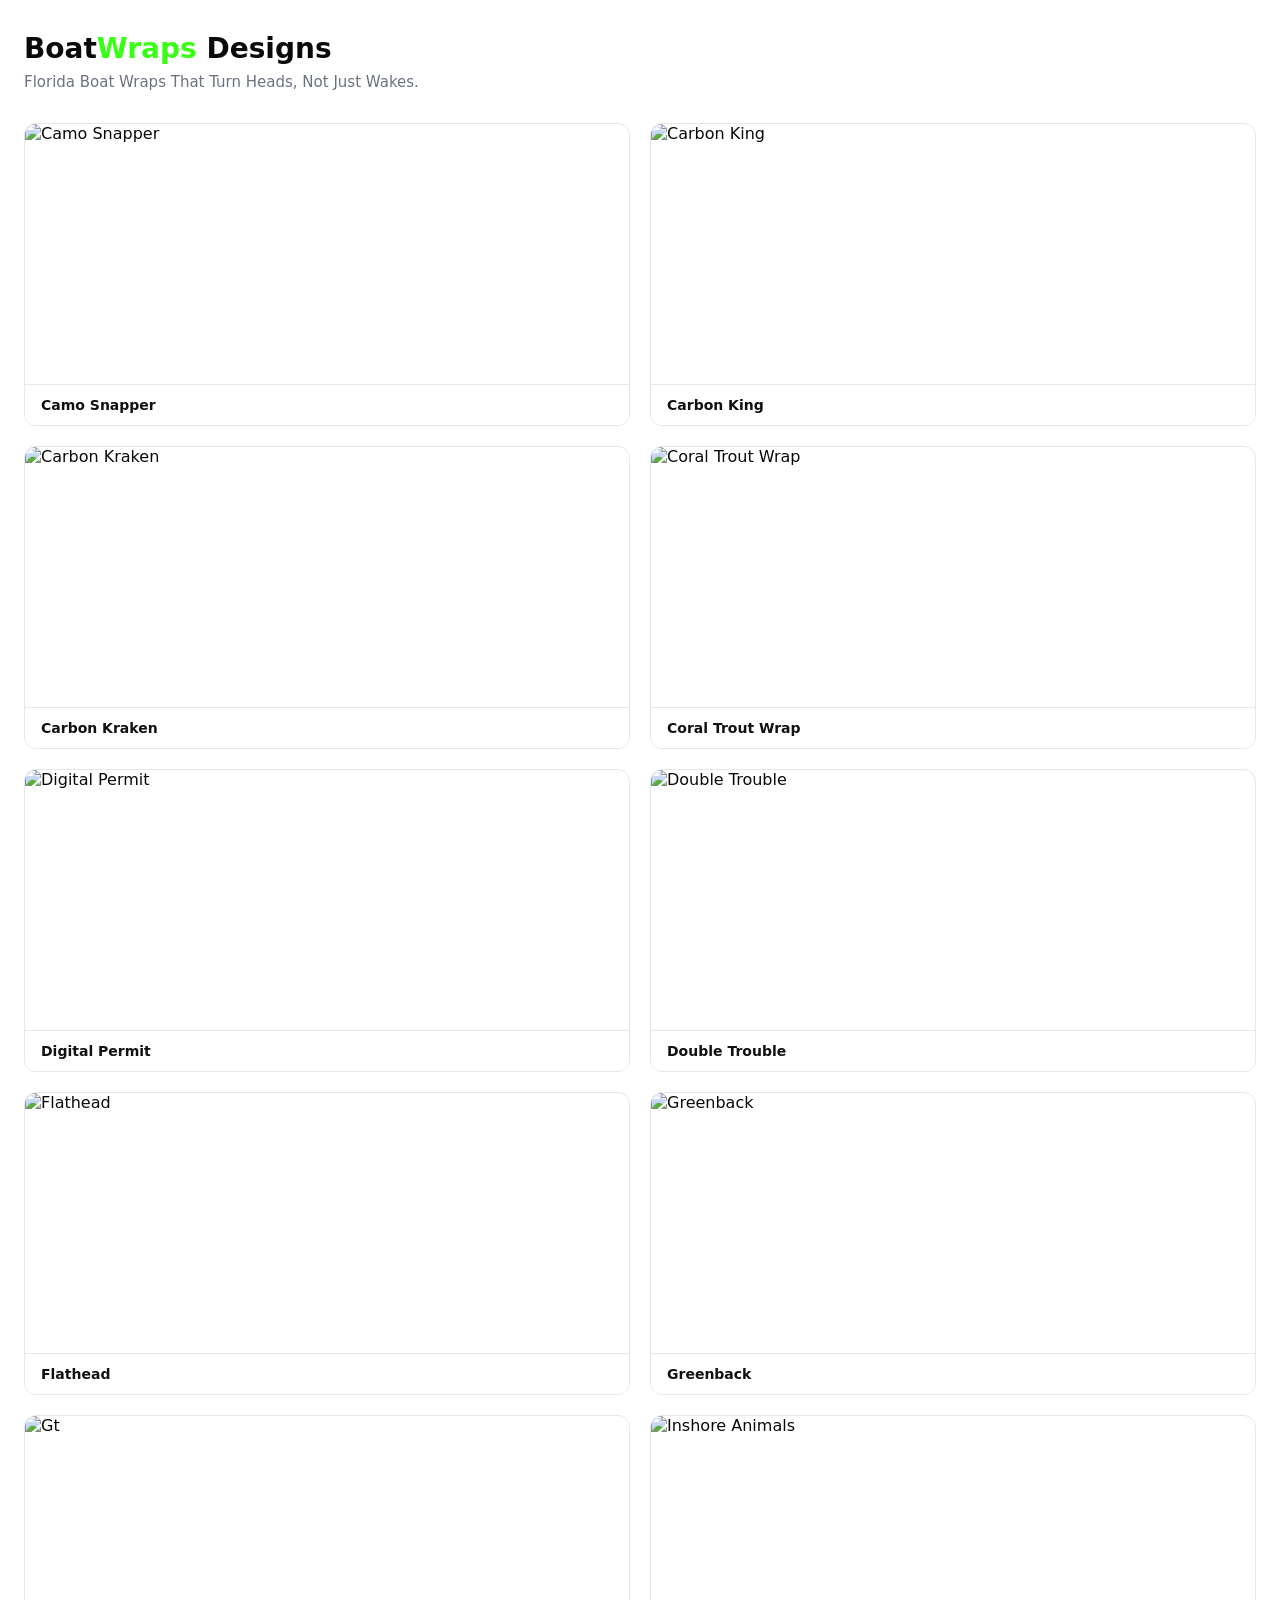
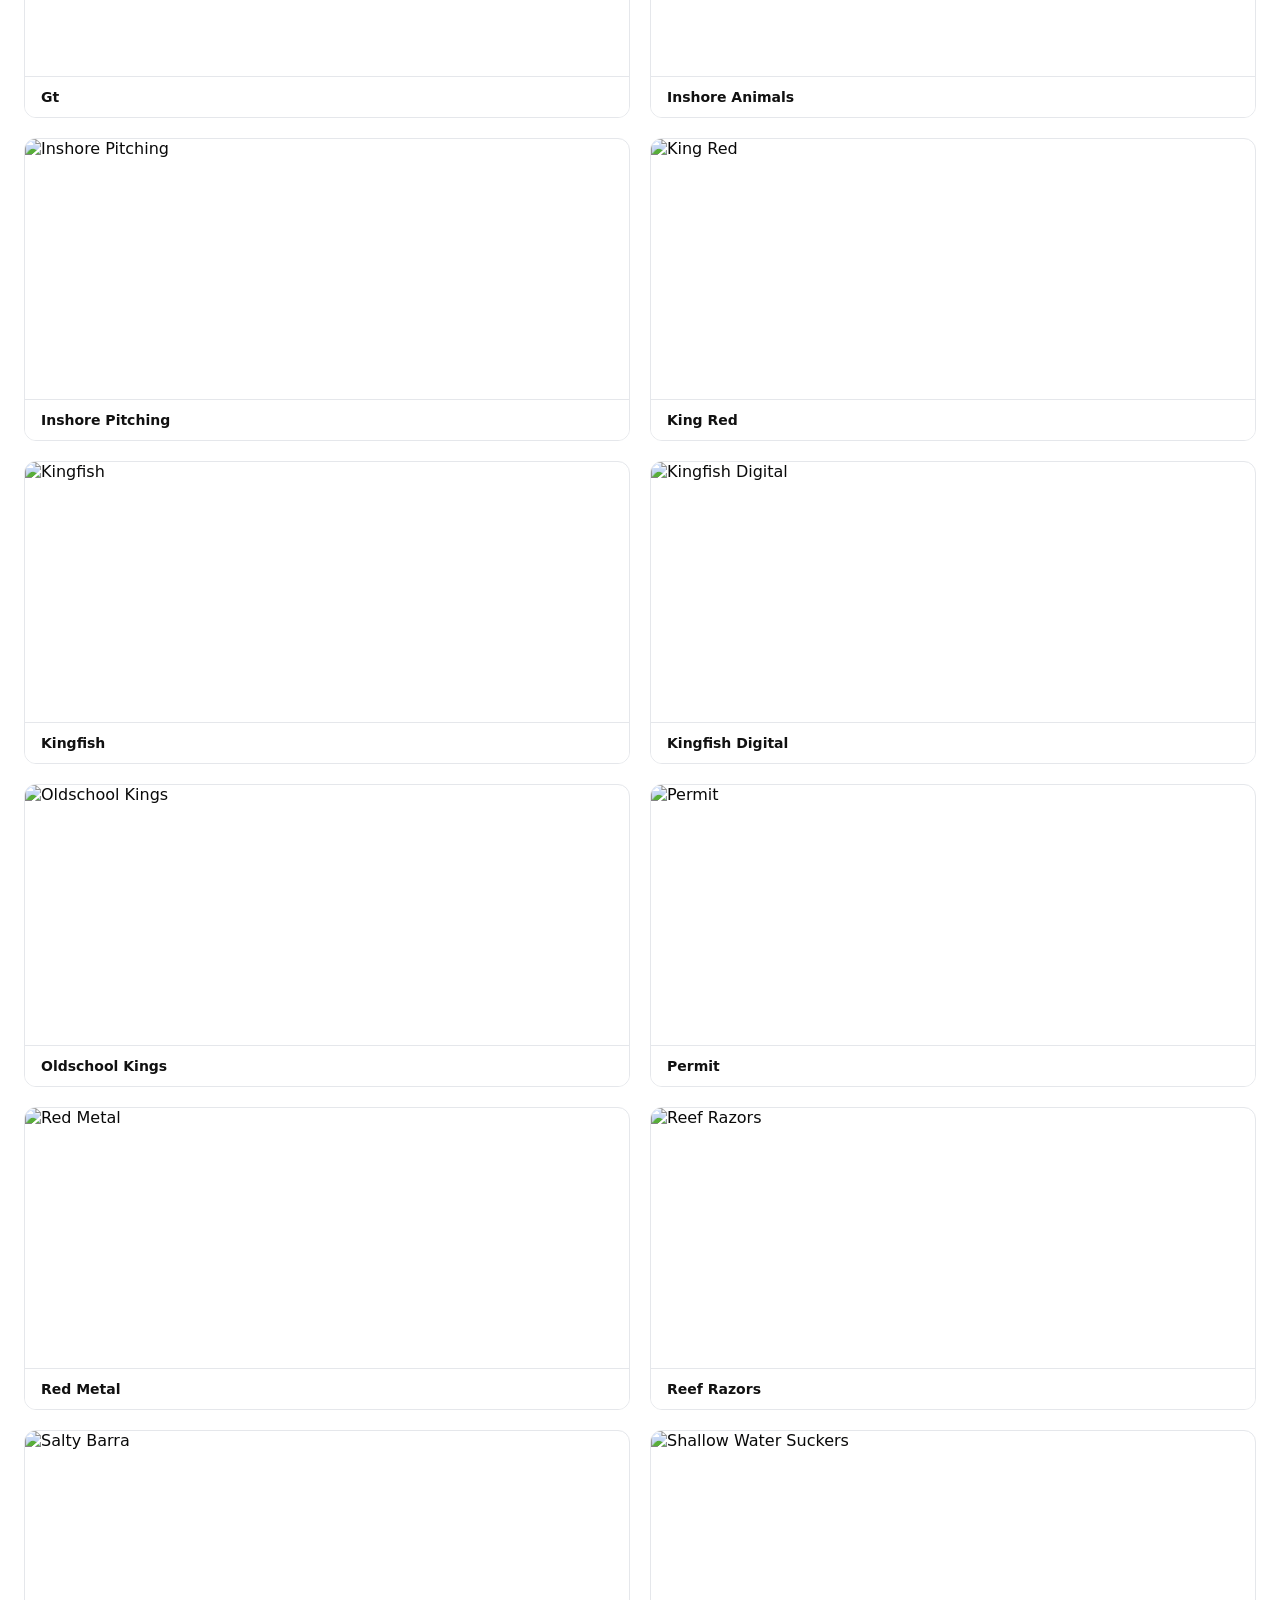
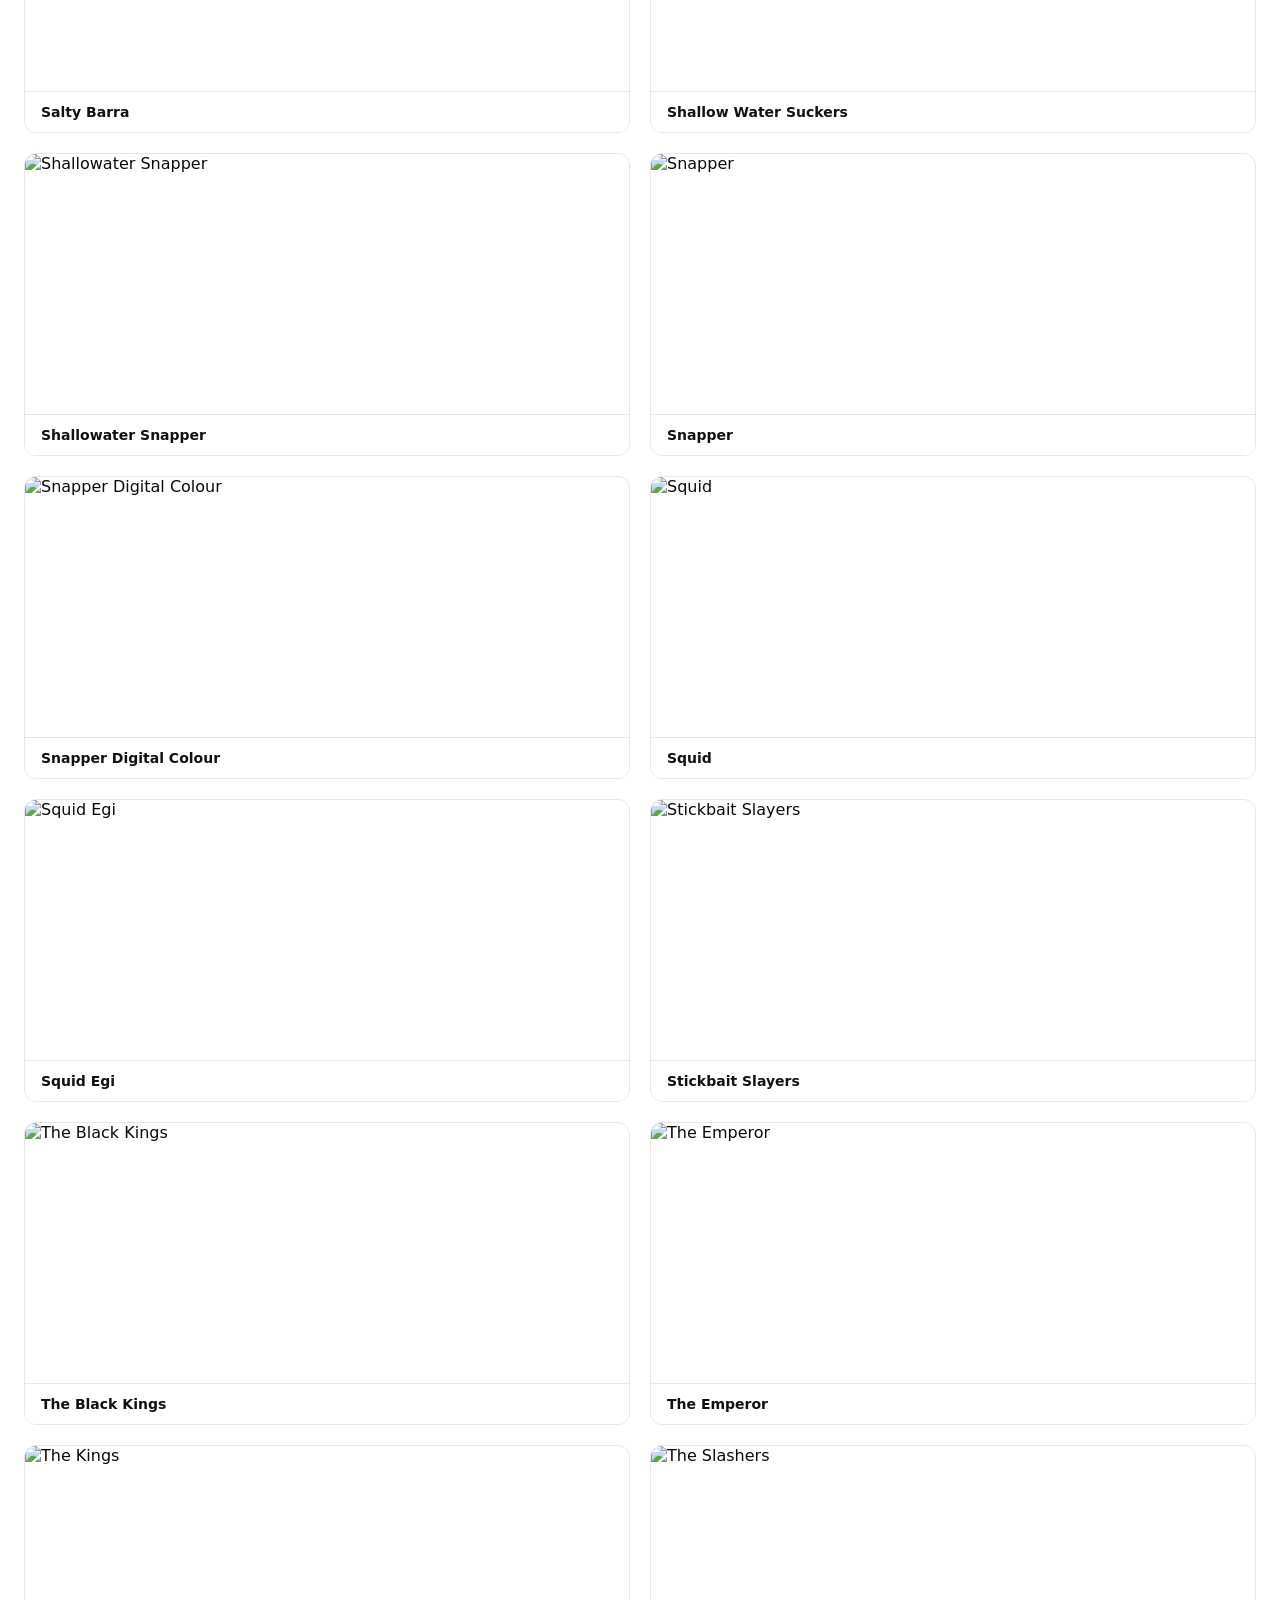
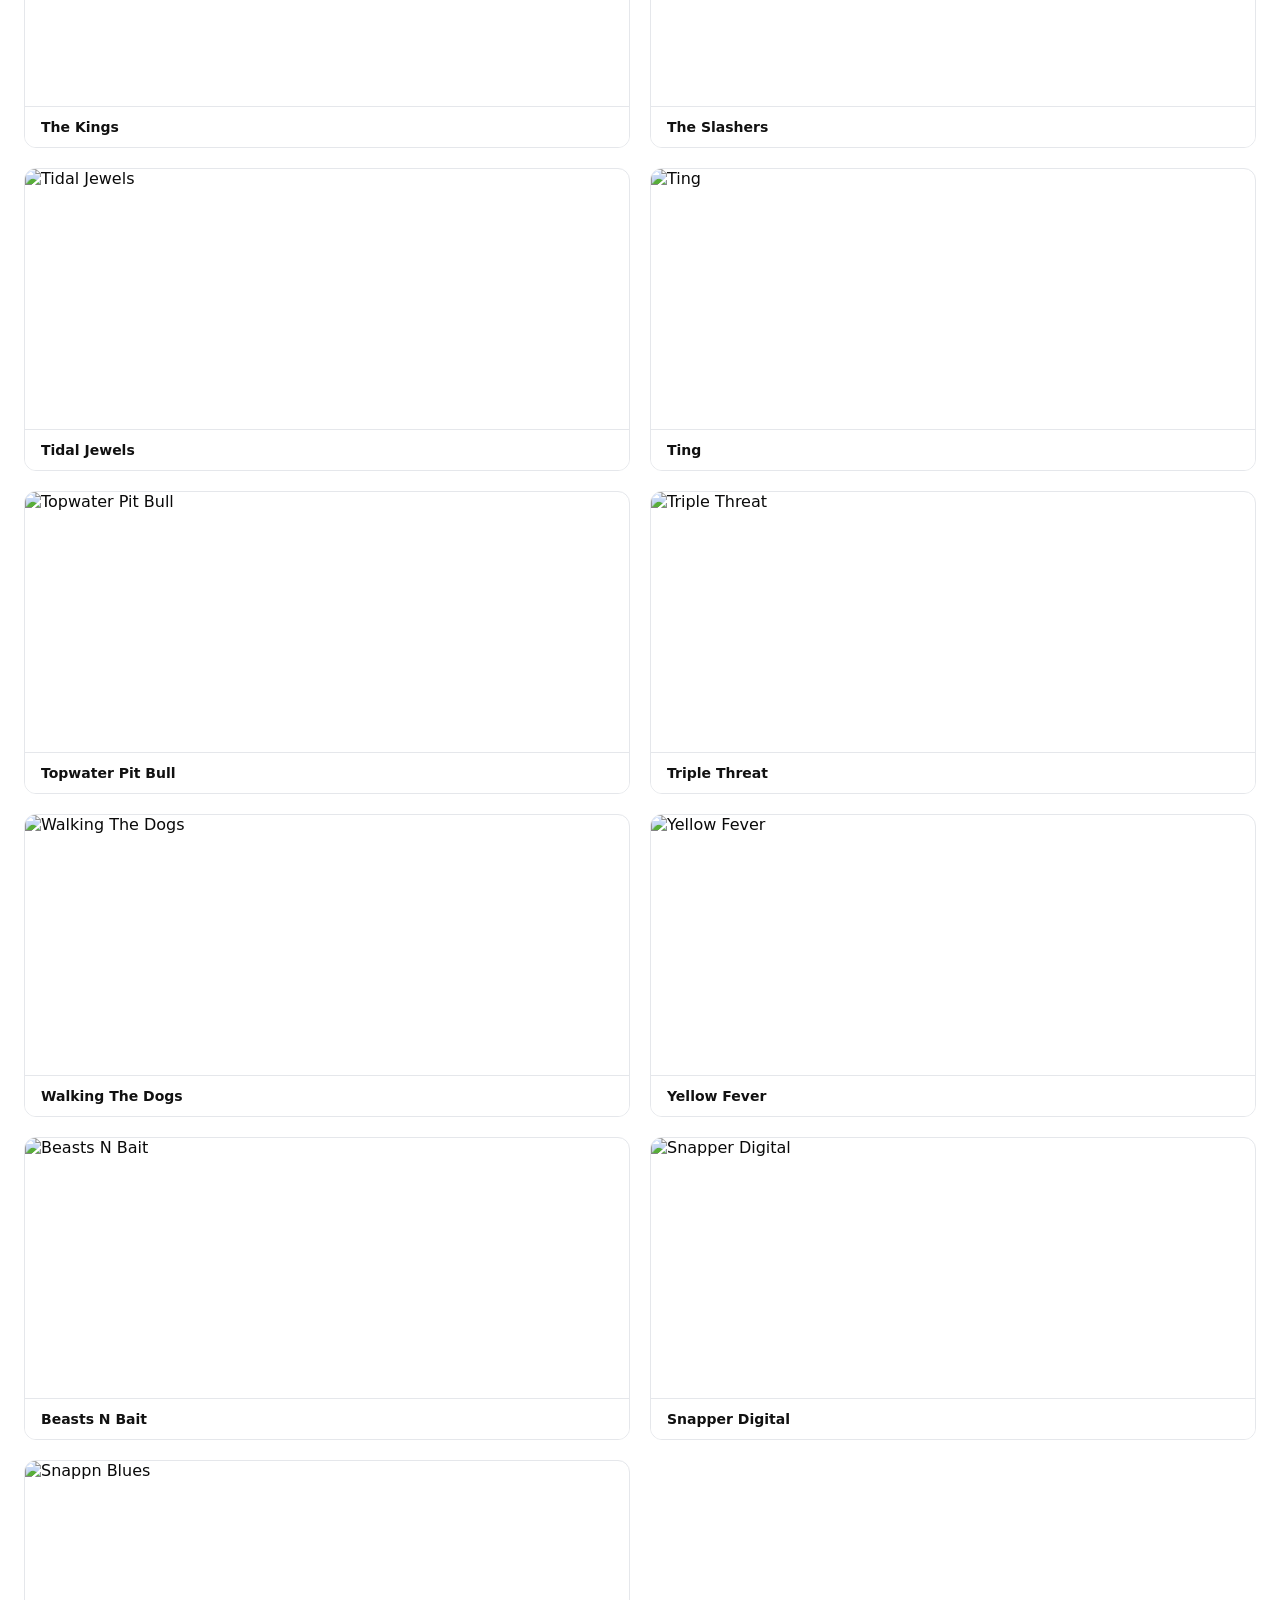
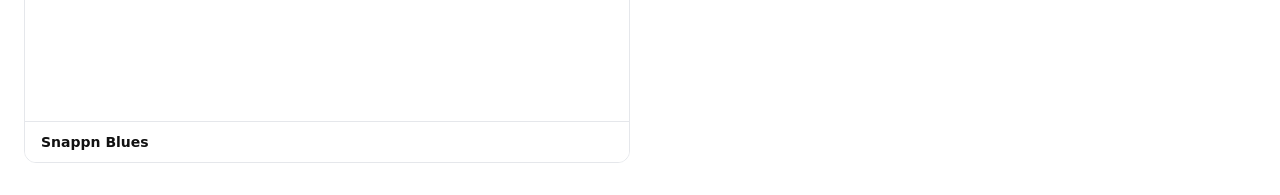
==== SkinsCamo/index.html @ 5e8c41a3 "Add files via upload" ====
<!DOCTYPE html>
<html lang="en">
<head>
  <meta charset="UTF-8">
  <meta name="viewport" content="width=device-width, initial-scale=1.0">
  <title>Inshore & Reef Designs — BoatWraps</title>
  <style>
    * { box-sizing: border-box; margin: 0; padding: 0; }

    body {
      font-family: system-ui, -apple-system, sans-serif;
      background: #fff;
      color: #0a0a0a;
      padding: 32px 24px;
    }

    h1 { font-size: 28px; font-weight: 900; margin-bottom: 8px; }
    h1 span { color: #39ff14; }

    p.sub { color: #6b7280; margin-bottom: 32px; font-size: 15px; }

    .gallery {
      display: grid;
      grid-template-columns: 1fr 1fr;
      gap: 20px;
    }

    @media (max-width: 600px) {
      .gallery { grid-template-columns: 1fr; }
    }

    .gallery-item {
      border: 1px solid #e5e7eb;
      border-radius: 12px;
      overflow: hidden;
      transition: box-shadow 0.15s ease, transform 0.15s ease;
    }

    .gallery-item:hover {
      box-shadow: 0 8px 24px rgba(0,0,0,0.1);
      transform: translateY(-2px);
    }

    .gallery-item img {
      width: 100%;
      height: 260px;
      object-fit: cover;
      display: block;
      cursor: pointer;
    }

    @media (max-width: 600px) {
      .gallery-item img { height: 220px; }
    }

    .caption {
      padding: 12px 16px;
      font-size: 14px;
      font-weight: 600;
      color: #111;
      border-top: 1px solid #e5e7eb;
      background: #fff;
    }

    .lightbox {
      position: fixed;
      inset: 0;
      background: rgba(0,0,0,0.88);
      display: flex;
      align-items: center;
      justify-content: center;
      opacity: 0;
      pointer-events: none;
      transition: opacity 0.2s ease;
      z-index: 999;
      padding: 24px;
    }

    .lightbox.open { opacity: 1; pointer-events: auto; }

    .lightbox img {
      max-width: min(96vw, 1200px);
      max-height: 88vh;
      border-radius: 12px;
      display: block;
    }

    .lb-close {
      position: absolute;
      top: 16px; right: 18px;
      background: #000; color: #fff;
      border: none; border-radius: 10px;
      padding: 8px 14px; font-size: 26px;
      line-height: 1; cursor: pointer;
    }

    .lb-close:hover { background: #39ff14; color: #000; }
  </style>
</head>
<body>

  <h1>Boat<span>Wraps</span> Designs</h1>
  <p class="sub">Florida Boat Wraps That Turn Heads, Not Just Wakes.</p>

  <div class="gallery" id="gallery"></div>

  <div class="lightbox" id="lightbox">
    <button class="lb-close" id="lbClose">&times;</button>
    <img id="lbImg" src="" alt="">
  </div>

  <script>
    const images = [
      "camo-snapper-boat-wrap.png",
      "carbon-king-boatwraps.png",
      "carbon-kraken-boat-wrap.png",
      "coral-trout-wrap-1.png",
      "digital-permit-boatwraps.png",
      "double-trouble-boatwrap.png",
      "flathead-boatwraps.png",
      "greenback-boatwraps.png",
      "gt-boatwraps.png",
      "inshore-animals-boat-wrap.png",
      "inshore-pitching-boatwraps.png",
      "king-red-boatwrap.png",
      "kingfish-boatwraps.png",
      "kingfish-digital-boatwraps.png",
      "oldschool-kings-boatwrap.png",
      "permit-boatwraps.png",
      "red-metal.png",
      "reef-razors-boatwraps.png",
      "salty-barra-boatwraps.png",
      "shallow-water-suckers-boat-wrap.png",
      "shallowater-snapper-boatwraps.png",
      "snapper-boatwraps.png",
      "snapper-digital-colour-boatwraps.png",
      "squid-boatwraps.png",
      "squid-egi-boatwraps.png",
      "stickbait-slayers-boatwrap.png",
      "the-black-kings-boatwraps.png",
      "the-emperor-boat-wrap.png",
      "the-kings-boatwraps.png",
      "the-slashers-boatwrap.png",
      "tidal-jewels-boatwraps.png",
      "ting.png",
      "topwater-pit-bull-boat-wrap.png",
      "triple-threat-boatwraps.png",
      "walking-the-dogs-boatwraps.png",
      "yellow-fever-1.png",
      "beasts-n-bait-boat-wrap.jpg",
      "snapper-digital-boatwraps-.jpg",
      "snappn-blues-boat-wrap.jpg",
    ];

    function fileToTitle(filename) {
      return filename
        .replace(/\.[^/.]+$/, '')
        .replace(/[-_]+/g, ' ')
        .replace(/\b(boatwraps?|boatwrap|boat wrap)\b/gi, '')
        .replace(/\s*\d+\s*$/, '')
        .replace(/\s{2,}/g, ' ')
        .trim()
        .replace(/\b\w/g, c => c.toUpperCase());
    }

    const gallery = document.getElementById('gallery');

    images.forEach(function(filename) {
      const item = document.createElement('div');
      item.className = 'gallery-item';

      const img = document.createElement('img');
      img.src = filename;
      img.alt = fileToTitle(filename);
      img.loading = 'lazy';
      img.addEventListener('click', function() { openLightbox(filename); });

      const caption = document.createElement('div');
      caption.className = 'caption';
      caption.textContent = fileToTitle(filename);

      item.appendChild(img);
      item.appendChild(caption);
      gallery.appendChild(item);
    });

    const lb      = document.getElementById('lightbox');
    const lbImg   = document.getElementById('lbImg');
    const lbClose = document.getElementById('lbClose');

    function openLightbox(src) {
      lbImg.src = src;
      lb.classList.add('open');
    }

    lbClose.addEventListener('click', function() { lb.classList.remove('open'); });
    lb.addEventListener('click', function(e) { if (e.target === lb) lb.classList.remove('open'); });
    document.addEventListener('keydown', function(e) { if (e.key === 'Escape') lb.classList.remove('open'); });
  </script>

</body>
</html>
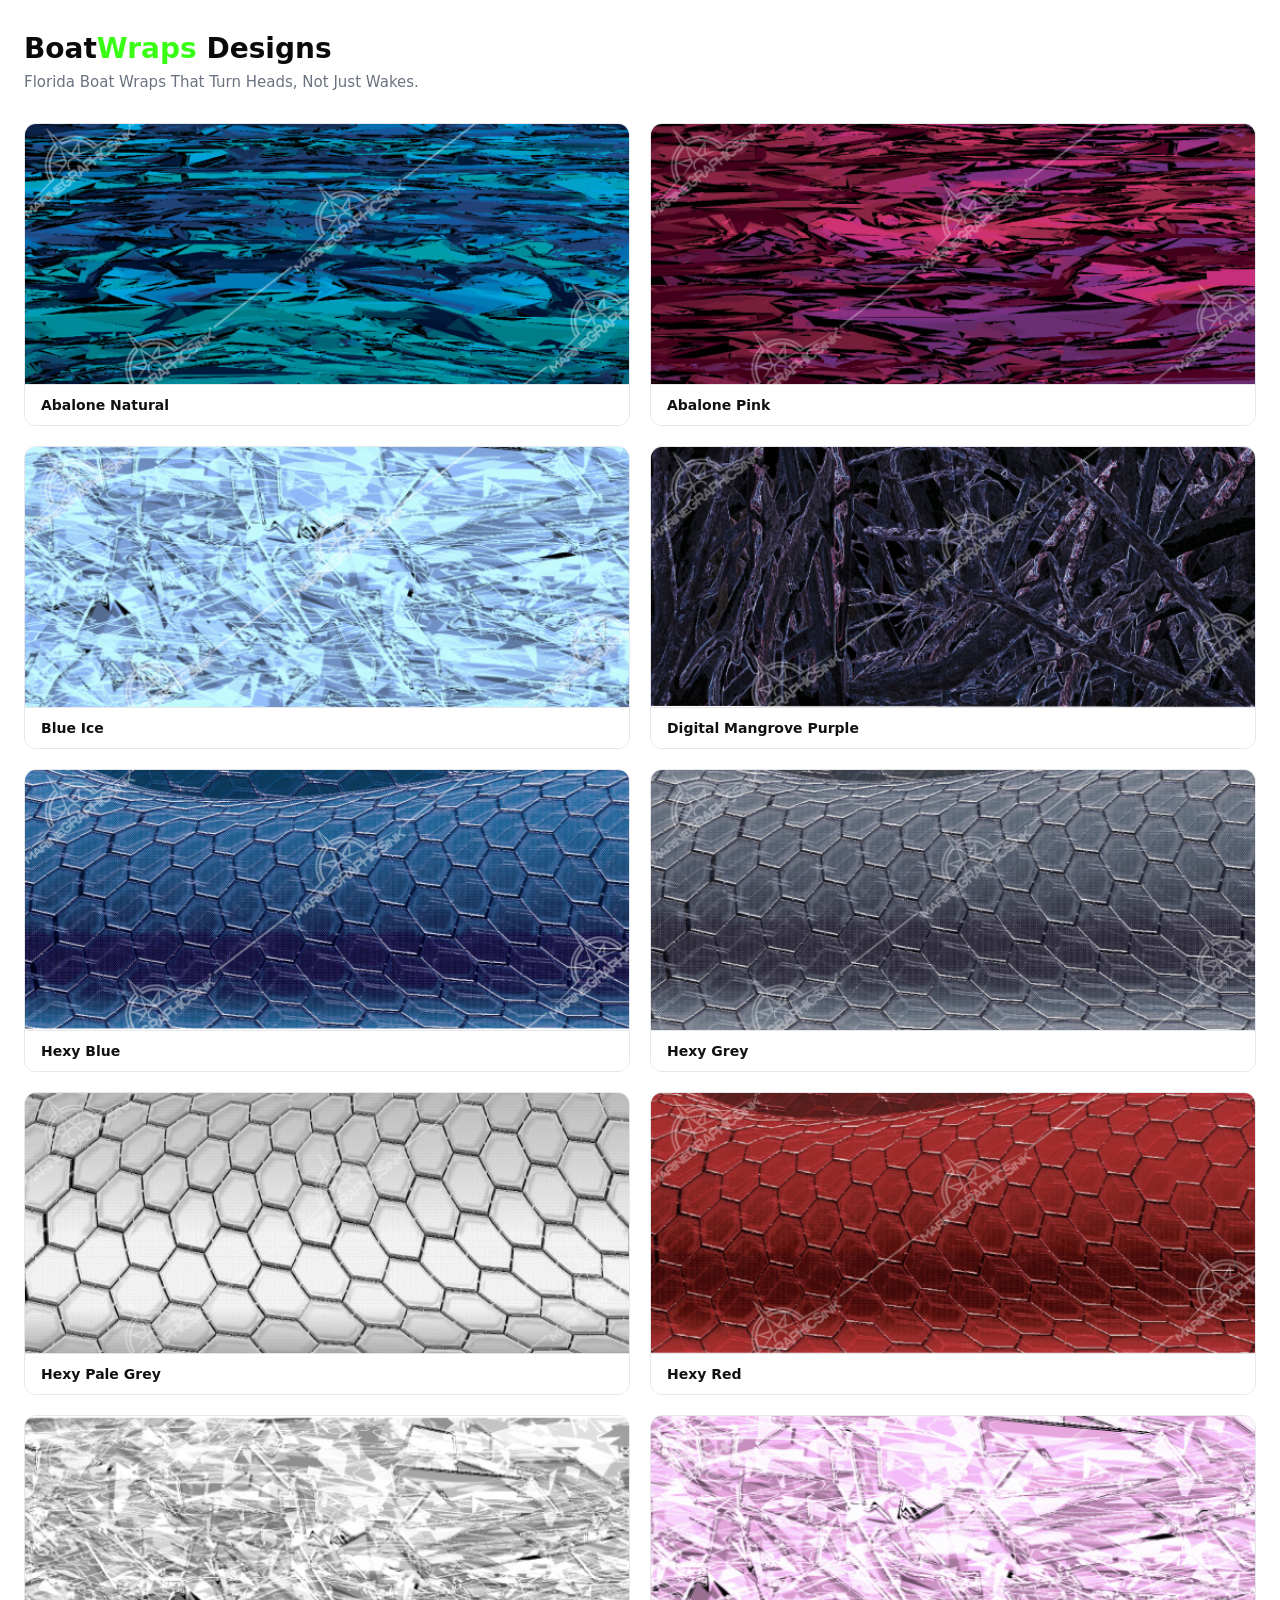
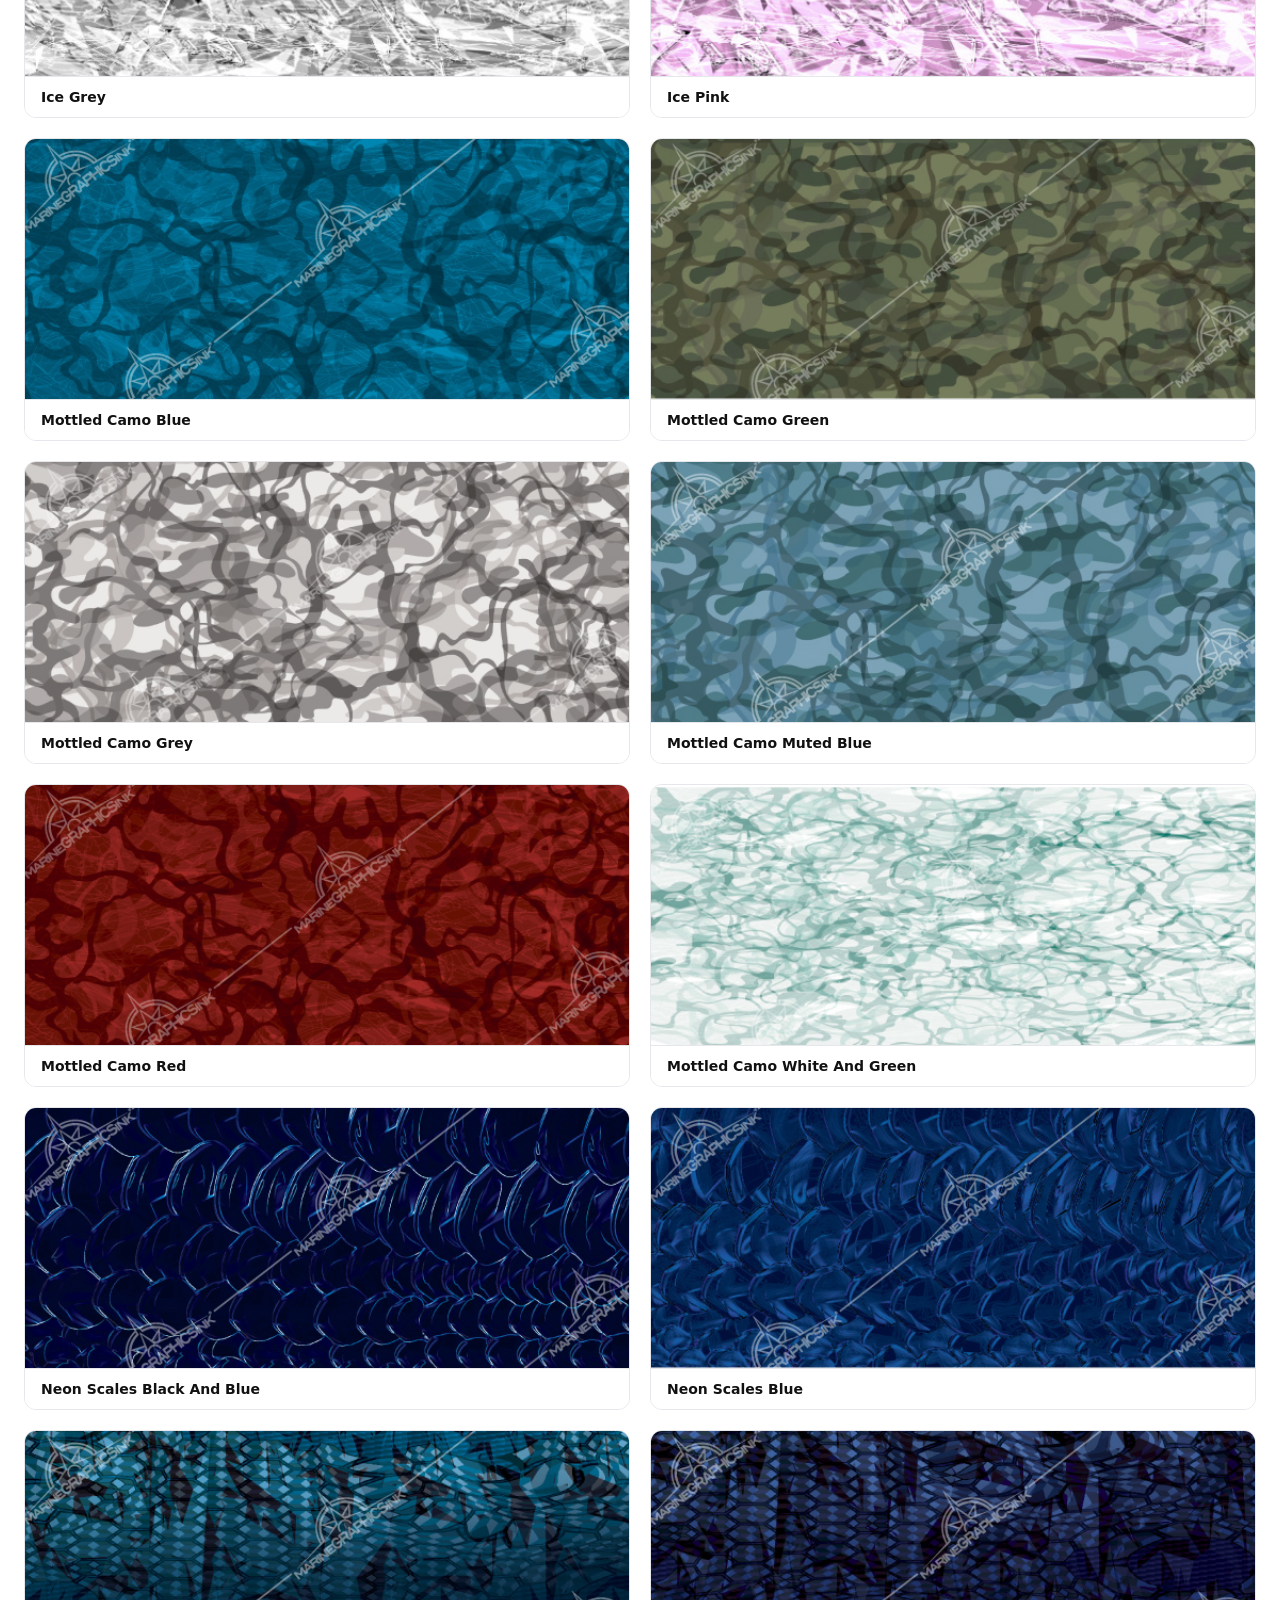
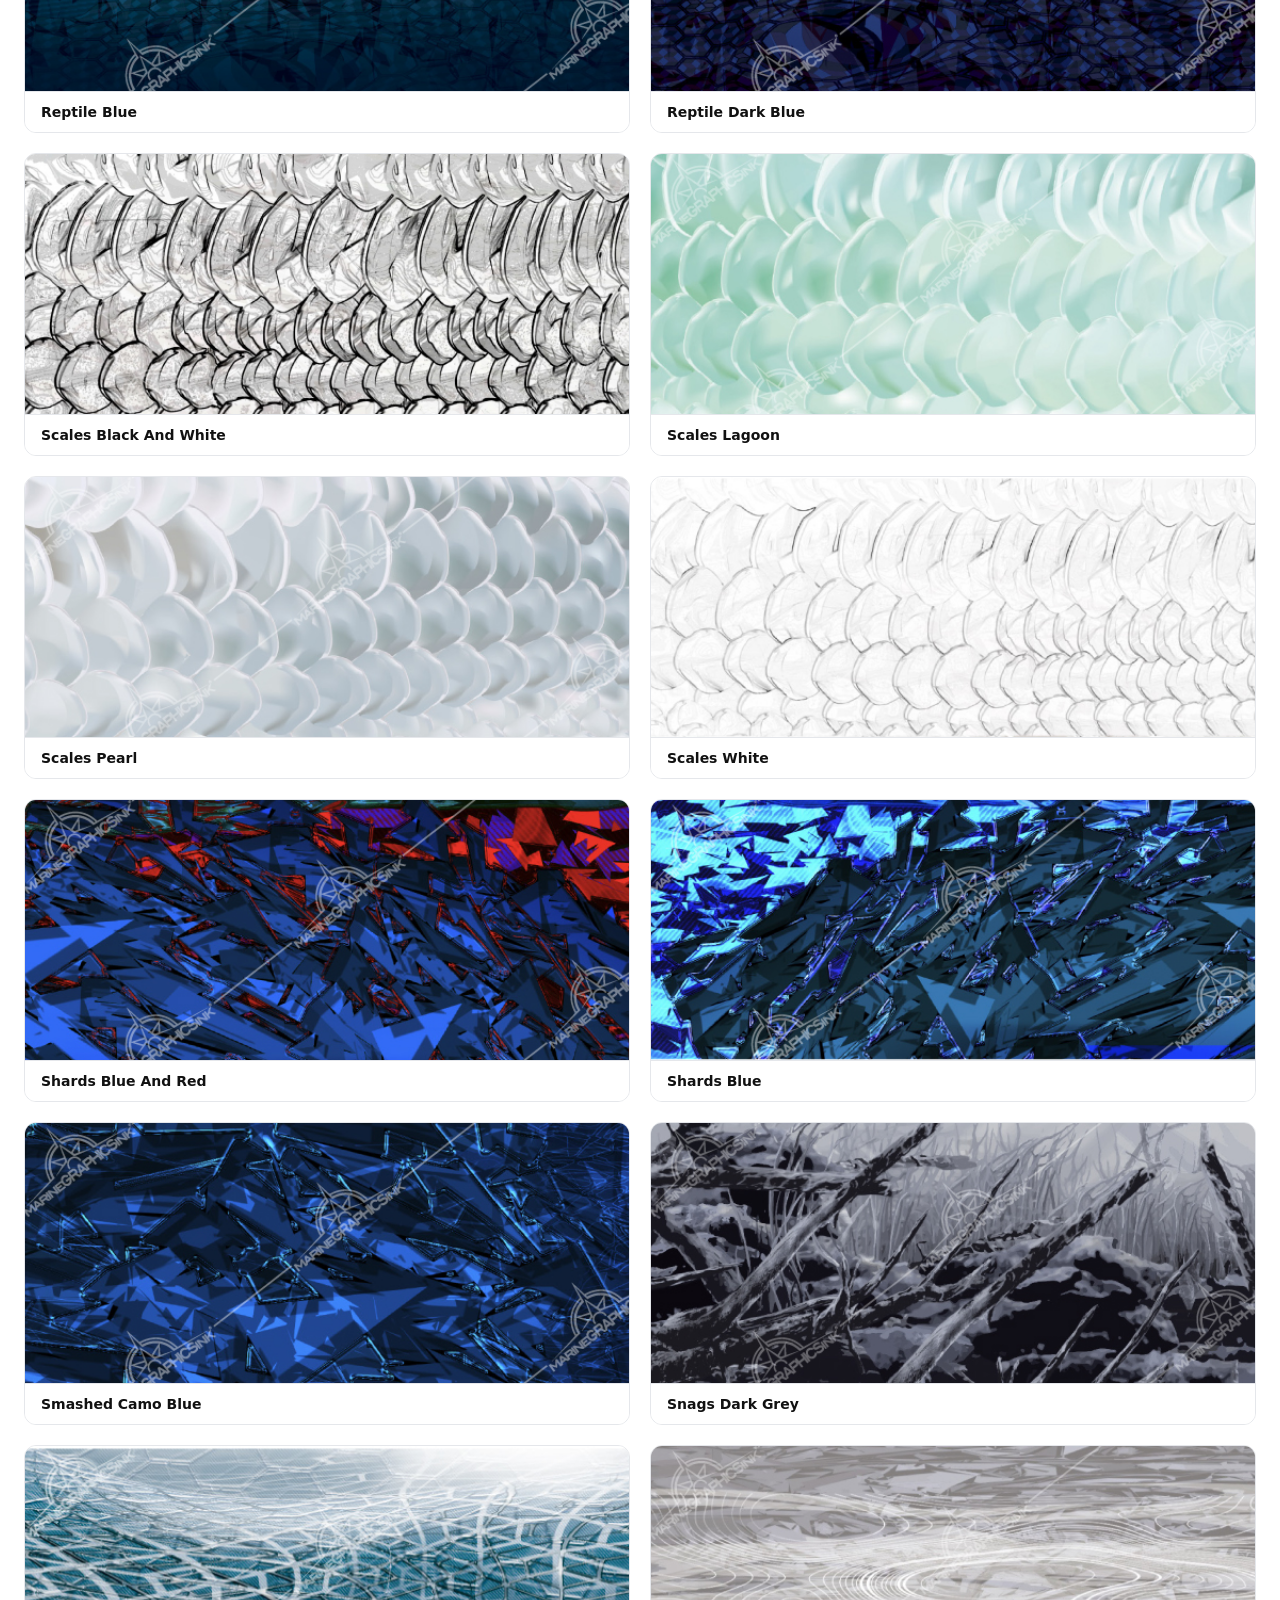
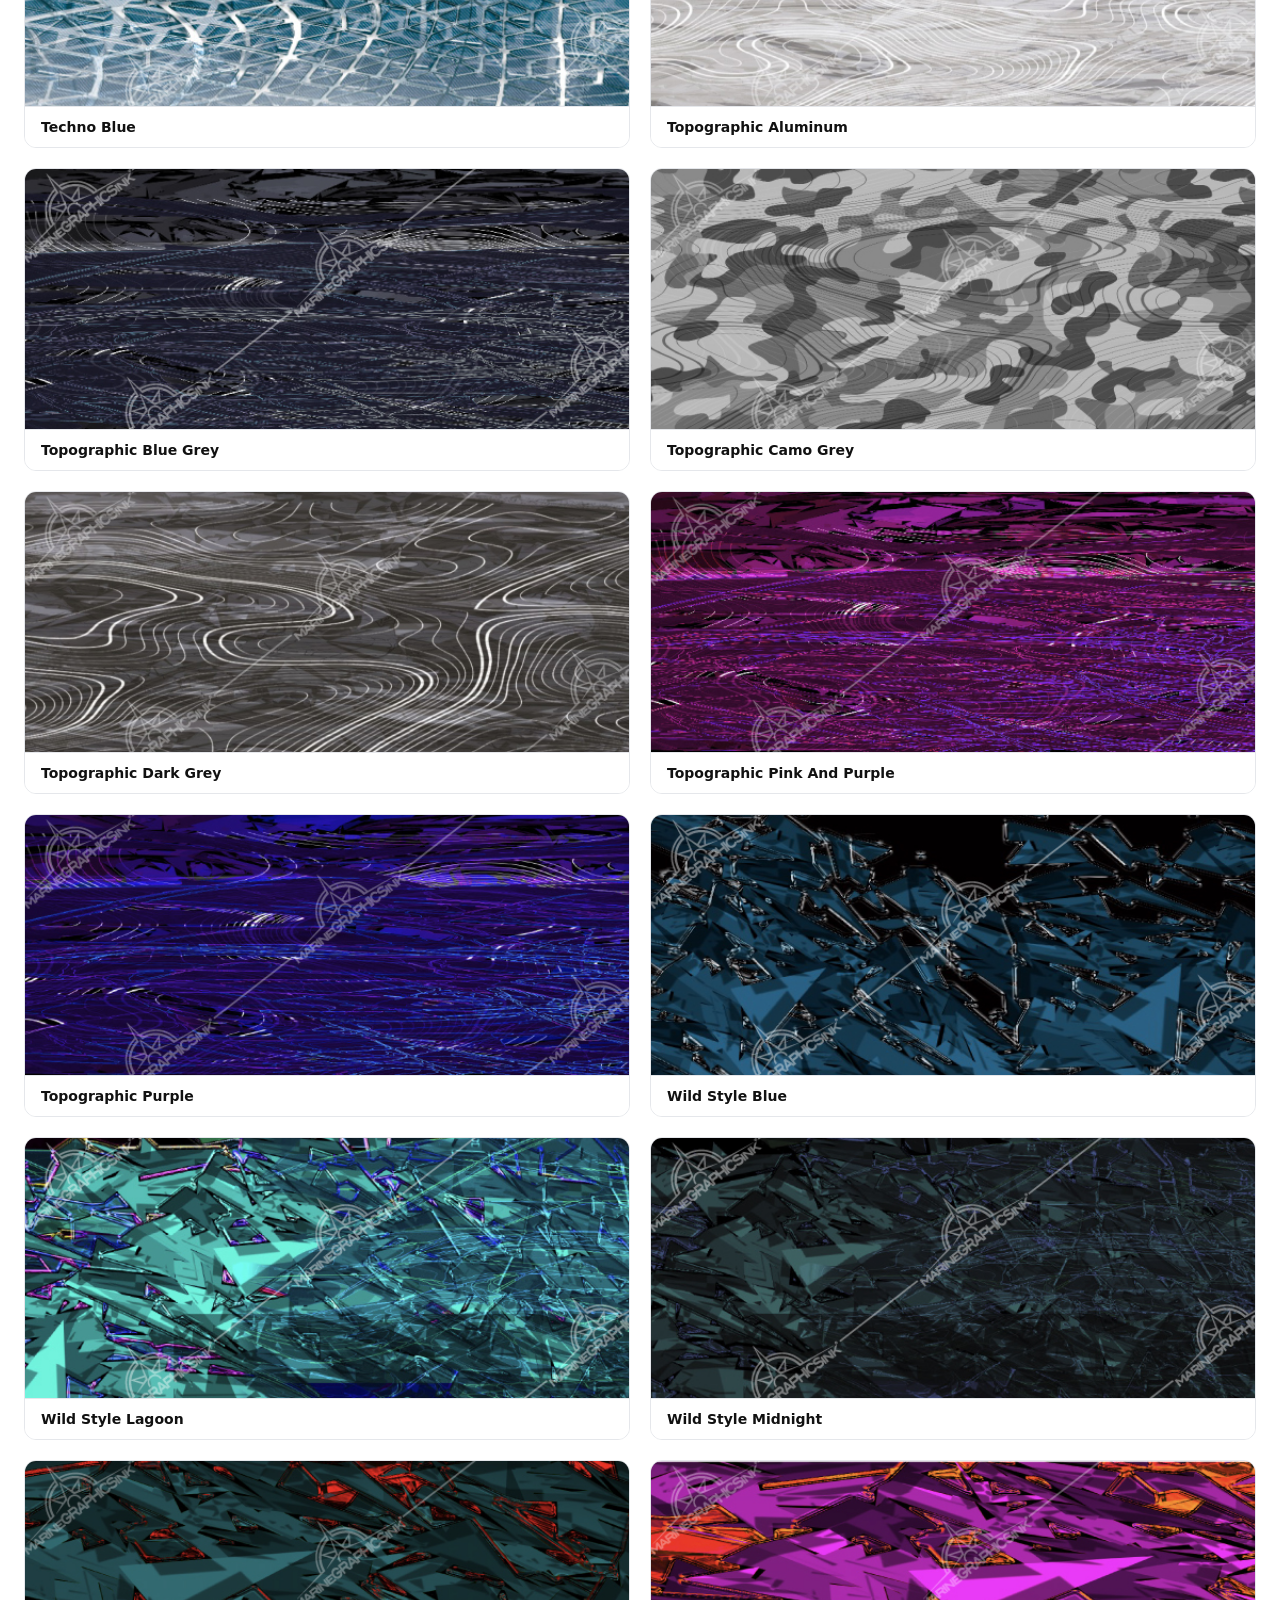
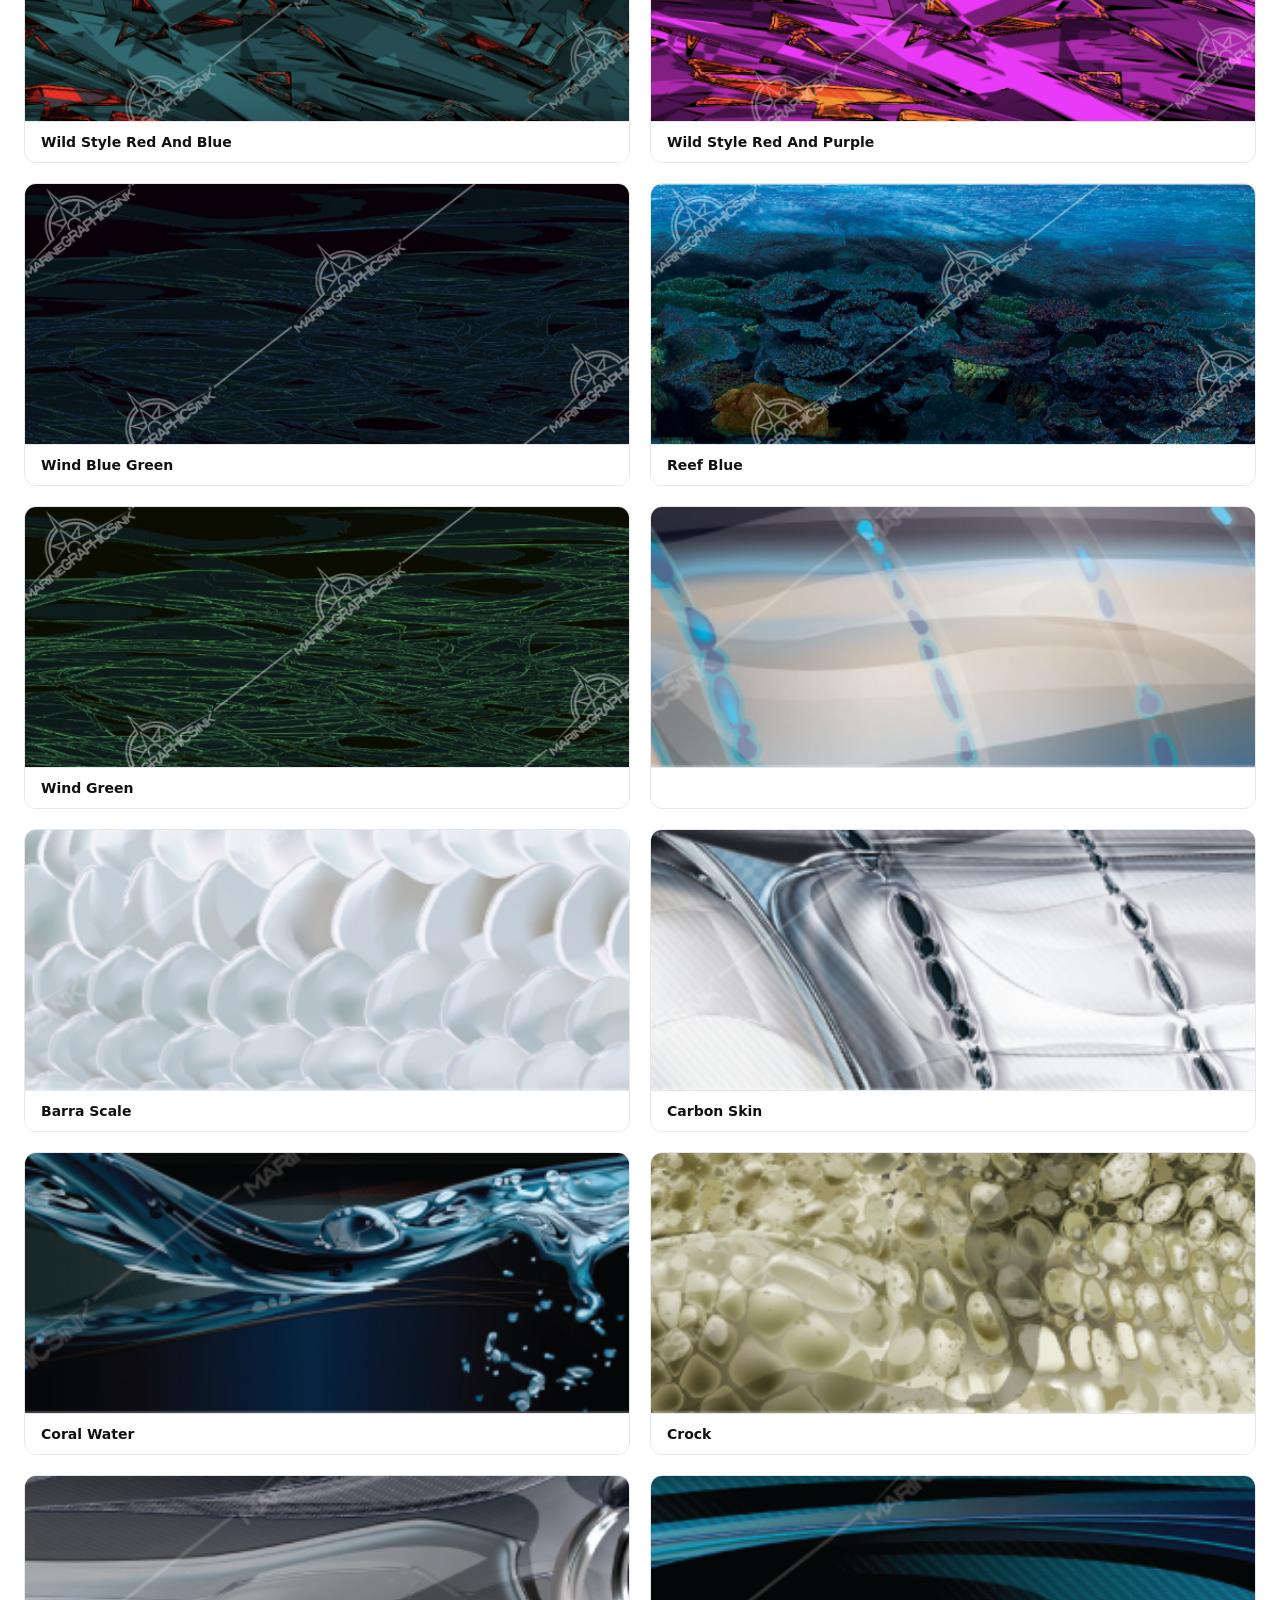
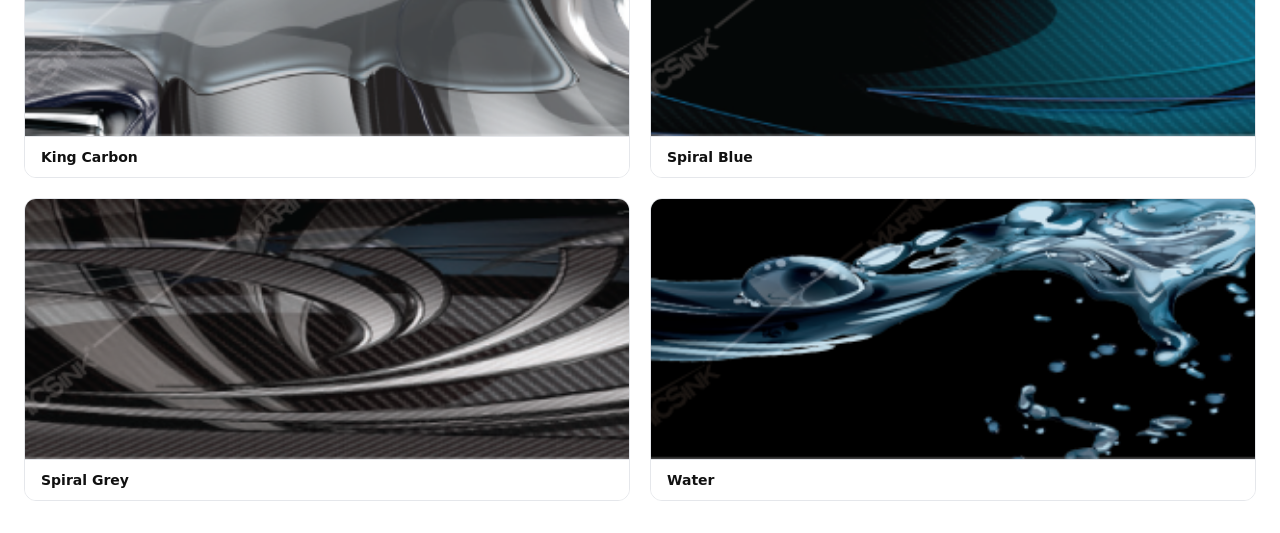
==== commit 7a063ede: "Add files via upload" ====
--- a/SkinsCamo/index.html
+++ b/SkinsCamo/index.html
@@ -3,7 +3,7 @@
 <head>
   <meta charset="UTF-8">
   <meta name="viewport" content="width=device-width, initial-scale=1.0">
-  <title>Inshore & Reef Designs — BoatWraps</title>
+  <title>Wrap Designs — BoatWraps</title>
   <style>
     * { box-sizing: border-box; margin: 0; padding: 0; }
 
@@ -62,6 +62,7 @@
       background: #fff;
     }
 
+    /* Lightbox */
     .lightbox {
       position: fixed;
       inset: 0;
@@ -111,52 +112,67 @@
 
   <script>
     const images = [
-      "camo-snapper-boat-wrap.png",
-      "carbon-king-boatwraps.png",
-      "carbon-kraken-boat-wrap.png",
-      "coral-trout-wrap-1.png",
-      "digital-permit-boatwraps.png",
-      "double-trouble-boatwrap.png",
-      "flathead-boatwraps.png",
-      "greenback-boatwraps.png",
-      "gt-boatwraps.png",
-      "inshore-animals-boat-wrap.png",
-      "inshore-pitching-boatwraps.png",
-      "king-red-boatwrap.png",
-      "kingfish-boatwraps.png",
-      "kingfish-digital-boatwraps.png",
-      "oldschool-kings-boatwrap.png",
-      "permit-boatwraps.png",
-      "red-metal.png",
-      "reef-razors-boatwraps.png",
-      "salty-barra-boatwraps.png",
-      "shallow-water-suckers-boat-wrap.png",
-      "shallowater-snapper-boatwraps.png",
-      "snapper-boatwraps.png",
-      "snapper-digital-colour-boatwraps.png",
-      "squid-boatwraps.png",
-      "squid-egi-boatwraps.png",
-      "stickbait-slayers-boatwrap.png",
-      "the-black-kings-boatwraps.png",
-      "the-emperor-boat-wrap.png",
-      "the-kings-boatwraps.png",
-      "the-slashers-boatwrap.png",
-      "tidal-jewels-boatwraps.png",
-      "ting.png",
-      "topwater-pit-bull-boat-wrap.png",
-      "triple-threat-boatwraps.png",
-      "walking-the-dogs-boatwraps.png",
-      "yellow-fever-1.png",
-      "beasts-n-bait-boat-wrap.jpg",
-      "snapper-digital-boatwraps-.jpg",
-      "snappn-blues-boat-wrap.jpg",
+      "Abalone-Natural-boat-wraps.jpg",
+      "Abalone-Pink-boat-wraps.jpg",
+      "Blue-Ice-boat-wraps.jpg",
+      "Digital-Mangrove-Purple-boat-wraps.jpg",
+      "Hexy-Blue-boat-wraps.jpg",
+      "Hexy-Grey-boat-wraps.jpg",
+      "Hexy-Pale-Grey-boat-wraps.jpg",
+      "Hexy-Red-boat-wraps.jpg",
+      "Ice-Grey-boat-wraps.jpg",
+      "Ice-Pink-boat-wraps.jpg",
+      "Mottled-Camo-Blue-boat-wraps.jpg",
+      "Mottled-Camo-Green-boat-wraps-1.jpg",
+      "Mottled-Camo-Grey-boat-wraps.jpg",
+      "Mottled-Camo-Muted-Blue-boat-wraps.jpg",
+      "Mottled-Camo-Red-boat-wraps.jpg",
+      "Mottled-Camo-White-and-Green-boat-wraps.jpg",
+      "Neon-Scales-Black-and-Blue-boat-wraps.jpg",
+      "Neon-Scales-Blue-boat-wraps.jpg",
+      "Reptile-Blue-boat-wraps.jpg",
+      "Reptile-Dark-Blue-boat-wraps.jpg",
+      "Scales-Black-and-White-boat-wraps.jpg",
+      "Scales-Lagoon-boat-wraps.jpg",
+      "Scales-Pearl-boat-wraps.jpg",
+      "Scales-White-boat-wraps.jpg",
+      "Shards-Blue-and-Red-boat-wraps.jpg",
+      "Shards-Blue-boat-wraps.jpg",
+      "Smashed-Camo-Blue-boat-wraps.jpg",
+      "Snags-Dark-Grey-boat-wraps.jpg",
+      "Techno-Blue-boat-wraps.jpg",
+      "Topographic-Aluminum-boat-wraps.jpg",
+      "Topographic-Blue-Grey-boat-wraps.jpg",
+      "Topographic-Camo-Grey-boat-wraps.jpg",
+      "Topographic-Dark-Grey-boat-wraps.jpg",
+      "Topographic-Pink-and-Purple-boat-wraps.jpg",
+      "Topographic-Purple-boat-wraps.jpg",
+      "Wild-Style-Blue-boat-wraps.jpg",
+      "Wild-Style-Lagoon-boat-wraps.jpg",
+      "Wild-Style-Midnight-boat-wraps.jpg",
+      "Wild-Style-Red-and-Blue-boat-wraps.jpg",
+      "Wild-Style-Red-and-Purple-boat-wraps.jpg",
+      "Wind-Blue-Green-boat-wraps.jpg",
+      "reef-blue-boat-wraps.jpg",
+      "wind-green-boat-wraps.jpg",
+      "brochure-stock-background-.png",
+      "brochure-stock-background-barra-scale-.png",
+      "brochure-stock-background-carbon-skin-.png",
+      "brochure-stock-background-coral-water.png",
+      "brochure-stock-background-crock-.png",
+      "brochure-stock-background-king-carbon-.png",
+      "brochure-stock-background-spiral-blue.png",
+      "brochure-stock-background-spiral-grey.png",
+      "brochure-stock-background-water.png",
     ];
 
     function fileToTitle(filename) {
       return filename
         .replace(/\.[^/.]+$/, '')
         .replace(/[-_]+/g, ' ')
-        .replace(/\b(boatwraps?|boatwrap|boat wrap)\b/gi, '')
+        .replace(/\b(boat wraps?)\b/gi, '')
+        .replace(/\bbrochure stock background\b/gi, '')
+        .replace(/\bbrochure stock\b/gi, '')
         .replace(/\s*\d+\s*$/, '')
         .replace(/\s{2,}/g, ' ')
         .trim()
